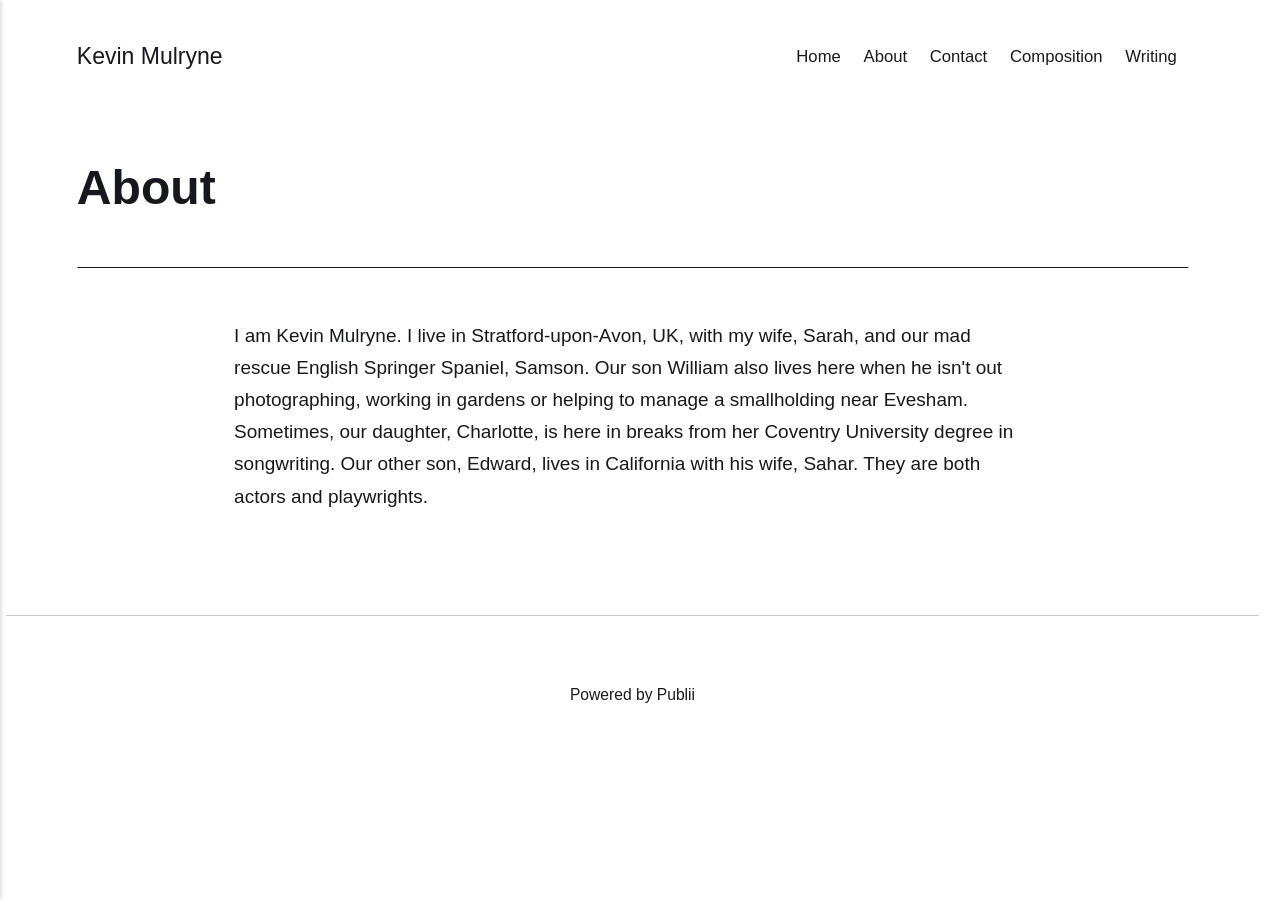
==== about/index.html @ 818ec33f "Updated from Publii" ====
<!DOCTYPE html><html lang="en-gb"><head><meta charset="utf-8"><meta http-equiv="X-UA-Compatible" content="IE=edge"><meta name="viewport" content="width=device-width,initial-scale=1"><title>About - Kevin Mulryne</title><meta name="description" content="I am Kevin Mulryne. I live in Stratford-upon-Avon, UK, with my wife, Sarah, and our mad rescue English Springer Spaniel, Samson. Our son William also lives here when he isn&#x27;t out photographing, working in gardens or helping to manage a smallholding near Evesham. Sometimes, our&amp;hellip;"><meta name="generator" content="Publii Open-Source CMS for Static Site"><link rel="canonical" href="https://kevinmulryne.github.io/kevinmulryne-website/about/"><link rel="alternate" type="application/atom+xml" href="https://kevinmulryne.github.io/kevinmulryne-website/feed.xml" title="Kevin Mulryne - RSS"><link rel="alternate" type="application/json" href="https://kevinmulryne.github.io/kevinmulryne-website/feed.json" title="Kevin Mulryne - JSON"><meta property="og:title" content="About"><meta property="og:site_name" content="Kevin Mulryne"><meta property="og:description" content="I am Kevin Mulryne. I live in Stratford-upon-Avon, UK, with my wife, Sarah, and our mad rescue English Springer Spaniel, Samson. Our son William also lives here when he isn&#x27;t out photographing, working in gardens or helping to manage a smallholding near Evesham. Sometimes, our&amp;hellip;"><meta property="og:url" content="https://kevinmulryne.github.io/kevinmulryne-website/about/"><meta property="og:type" content="article"><link rel="stylesheet" href="https://kevinmulryne.github.io/kevinmulryne-website/assets/css/style.css?v&#x3D;9b02a974ddb182516a41734026b76985"><script type="application/ld+json">{"@context":"http://schema.org","@type":"Article","mainEntityOfPage":{"@type":"WebPage","@id":"https://kevinmulryne.github.io/kevinmulryne-website/about/"},"headline":"About","datePublished":"2019-04-23T19:57+01:00","dateModified":"2026-06-11T10:34+01:00","description":"I am Kevin Mulryne. I live in Stratford-upon-Avon, UK, with my wife, Sarah, and our mad rescue English Springer Spaniel, Samson. Our son William also lives here when he isn't out photographing, working in gardens or helping to manage a smallholding near Evesham. Sometimes, our&hellip;","author":{"@type":"Person","name":"kevinmulryne","url":"https://kevinmulryne.github.io/kevinmulryne-website/authors/kevinmulryne/"},"publisher":{"@type":"Organization","name":"kevinmulryne"}}</script><noscript><style>img[loading] {
                    opacity: 1;
                }</style></noscript></head><body class="page-template"><header class="top js-header"><a class="logo" href="https://kevinmulryne.github.io/kevinmulryne-website/">Kevin Mulryne</a><nav class="navbar js-navbar" aria-label="Main"><button class="navbar__toggle js-toggle" aria-label="Menu" aria-haspopup="true" aria-expanded="false"><span class="navbar__toggle-box"><span class="navbar__toggle-inner">Menu</span></span></button><ul class="navbar__menu"><li><a href="https://kevinmulryne.github.io/kevinmulryne-website/" target="_self">Home</a></li><li class="active"><a href="https://kevinmulryne.github.io/kevinmulryne-website/about/" target="_self">About</a></li><li><a href="https://kevinmulryne.github.io/kevinmulryne-website/contact/" target="_self">Contact</a></li><li><a href="https://kevinmulryne.github.io/kevinmulryne-website/composition/" target="_self">Composition</a></li><li><a href="https://kevinmulryne.github.io/kevinmulryne-website/writing/" target="_self">Writing</a></li></ul></nav></header><main class="page"><article class="content"><div class="hero hero--noimage"><header class="hero__content"><div class="wrapper"><h1>About</h1></div></header></div><div class="entry-wrapper content__entry"><p>I am Kevin Mulryne. I live in Stratford-upon-Avon, UK, with my wife, Sarah, and our mad rescue English Springer Spaniel, Samson. Our son William also lives here when he isn't out photographing, working in gardens or helping to manage a smallholding near Evesham. Sometimes, our daughter, Charlotte, is here in breaks from her Coventry University degree in songwriting. Our other son, Edward, lives in California with his wife, Sahar. They are both actors and playwrights.</p><p></p><ul class="wp-block-list"></ul><p></p></div></article></main><footer class="footer"><div class="wrapper"><div class="footer__copyright">Powered by Publii</div><button id="backToTop" class="footer__bttop" aria-label="Back to top" title="Back to top"><svg width="20" height="20"><use xlink:href="https://kevinmulryne.github.io/kevinmulryne-website/assets/svg/svg-map.svg#toparrow"/></svg></button></div></footer><script defer="defer" src="https://kevinmulryne.github.io/kevinmulryne-website/assets/js/scripts.min.js?v&#x3D;548663b90e1600fd2c2dd54433d04b71"></script><script>window.publiiThemeMenuConfig={mobileMenuMode:'sidebar',animationSpeed:300,submenuWidth: 'auto',doubleClickTime:500,mobileMenuExpandableSubmenus:true,relatedContainerForOverlayMenuSelector:'.top'};</script><script>var images = document.querySelectorAll('img[loading]');
        for (var i = 0; i < images.length; i++) {
            if (images[i].complete) {
                images[i].classList.add('is-loaded');
            } else {
                images[i].addEventListener('load', function () {
                    this.classList.add('is-loaded');
                }, false);
            }
        }</script></body></html>
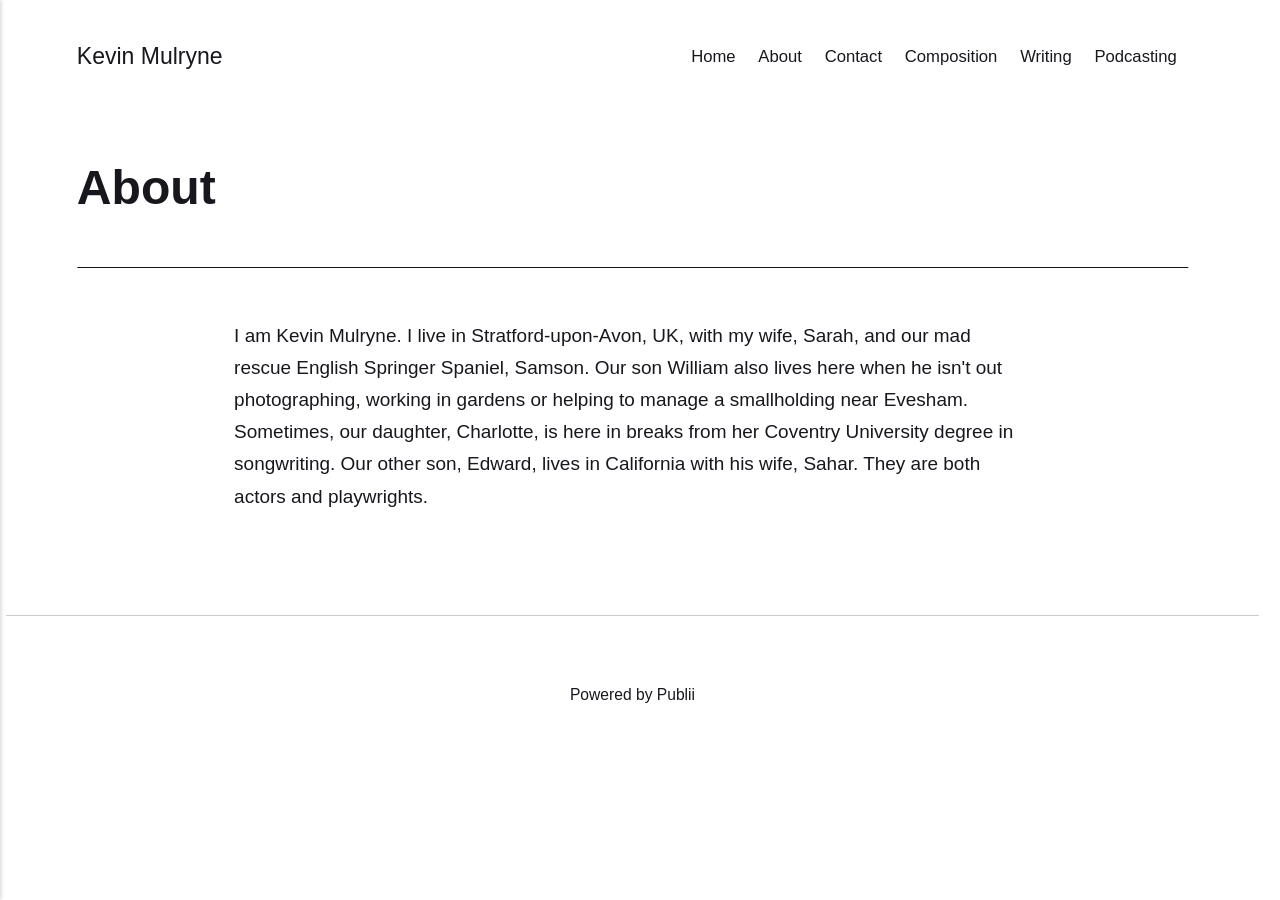
==== commit a424f82f: "Updated from Publii" ====
--- a/about/index.html
+++ b/about/index.html
@@ -1,6 +1,6 @@
 <!DOCTYPE html><html lang="en-gb"><head><meta charset="utf-8"><meta http-equiv="X-UA-Compatible" content="IE=edge"><meta name="viewport" content="width=device-width,initial-scale=1"><title>About - Kevin Mulryne</title><meta name="description" content="I am Kevin Mulryne. I live in Stratford-upon-Avon, UK, with my wife, Sarah, and our mad rescue English Springer Spaniel, Samson. Our son William also lives here when he isn&#x27;t out photographing, working in gardens or helping to manage a smallholding near Evesham. Sometimes, our&amp;hellip;"><meta name="generator" content="Publii Open-Source CMS for Static Site"><link rel="canonical" href="https://kevinmulryne.github.io/kevinmulryne-website/about/"><link rel="alternate" type="application/atom+xml" href="https://kevinmulryne.github.io/kevinmulryne-website/feed.xml" title="Kevin Mulryne - RSS"><link rel="alternate" type="application/json" href="https://kevinmulryne.github.io/kevinmulryne-website/feed.json" title="Kevin Mulryne - JSON"><meta property="og:title" content="About"><meta property="og:site_name" content="Kevin Mulryne"><meta property="og:description" content="I am Kevin Mulryne. I live in Stratford-upon-Avon, UK, with my wife, Sarah, and our mad rescue English Springer Spaniel, Samson. Our son William also lives here when he isn&#x27;t out photographing, working in gardens or helping to manage a smallholding near Evesham. Sometimes, our&amp;hellip;"><meta property="og:url" content="https://kevinmulryne.github.io/kevinmulryne-website/about/"><meta property="og:type" content="article"><link rel="stylesheet" href="https://kevinmulryne.github.io/kevinmulryne-website/assets/css/style.css?v&#x3D;9b02a974ddb182516a41734026b76985"><script type="application/ld+json">{"@context":"http://schema.org","@type":"Article","mainEntityOfPage":{"@type":"WebPage","@id":"https://kevinmulryne.github.io/kevinmulryne-website/about/"},"headline":"About","datePublished":"2019-04-23T19:57+01:00","dateModified":"2026-06-11T10:34+01:00","description":"I am Kevin Mulryne. I live in Stratford-upon-Avon, UK, with my wife, Sarah, and our mad rescue English Springer Spaniel, Samson. Our son William also lives here when he isn't out photographing, working in gardens or helping to manage a smallholding near Evesham. Sometimes, our&hellip;","author":{"@type":"Person","name":"kevinmulryne","url":"https://kevinmulryne.github.io/kevinmulryne-website/authors/kevinmulryne/"},"publisher":{"@type":"Organization","name":"kevinmulryne"}}</script><noscript><style>img[loading] {
                     opacity: 1;
-                }</style></noscript></head><body class="page-template"><header class="top js-header"><a class="logo" href="https://kevinmulryne.github.io/kevinmulryne-website/">Kevin Mulryne</a><nav class="navbar js-navbar" aria-label="Main"><button class="navbar__toggle js-toggle" aria-label="Menu" aria-haspopup="true" aria-expanded="false"><span class="navbar__toggle-box"><span class="navbar__toggle-inner">Menu</span></span></button><ul class="navbar__menu"><li><a href="https://kevinmulryne.github.io/kevinmulryne-website/" target="_self">Home</a></li><li class="active"><a href="https://kevinmulryne.github.io/kevinmulryne-website/about/" target="_self">About</a></li><li><a href="https://kevinmulryne.github.io/kevinmulryne-website/contact/" target="_self">Contact</a></li><li><a href="https://kevinmulryne.github.io/kevinmulryne-website/composition/" target="_self">Composition</a></li><li><a href="https://kevinmulryne.github.io/kevinmulryne-website/writing/" target="_self">Writing</a></li></ul></nav></header><main class="page"><article class="content"><div class="hero hero--noimage"><header class="hero__content"><div class="wrapper"><h1>About</h1></div></header></div><div class="entry-wrapper content__entry"><p>I am Kevin Mulryne. I live in Stratford-upon-Avon, UK, with my wife, Sarah, and our mad rescue English Springer Spaniel, Samson. Our son William also lives here when he isn't out photographing, working in gardens or helping to manage a smallholding near Evesham. Sometimes, our daughter, Charlotte, is here in breaks from her Coventry University degree in songwriting. Our other son, Edward, lives in California with his wife, Sahar. They are both actors and playwrights.</p><p></p><ul class="wp-block-list"></ul><p></p></div></article></main><footer class="footer"><div class="wrapper"><div class="footer__copyright">Powered by Publii</div><button id="backToTop" class="footer__bttop" aria-label="Back to top" title="Back to top"><svg width="20" height="20"><use xlink:href="https://kevinmulryne.github.io/kevinmulryne-website/assets/svg/svg-map.svg#toparrow"/></svg></button></div></footer><script defer="defer" src="https://kevinmulryne.github.io/kevinmulryne-website/assets/js/scripts.min.js?v&#x3D;548663b90e1600fd2c2dd54433d04b71"></script><script>window.publiiThemeMenuConfig={mobileMenuMode:'sidebar',animationSpeed:300,submenuWidth: 'auto',doubleClickTime:500,mobileMenuExpandableSubmenus:true,relatedContainerForOverlayMenuSelector:'.top'};</script><script>var images = document.querySelectorAll('img[loading]');
+                }</style></noscript></head><body class="page-template"><header class="top js-header"><a class="logo" href="https://kevinmulryne.github.io/kevinmulryne-website/">Kevin Mulryne</a><nav class="navbar js-navbar" aria-label="Main"><button class="navbar__toggle js-toggle" aria-label="Menu" aria-haspopup="true" aria-expanded="false"><span class="navbar__toggle-box"><span class="navbar__toggle-inner">Menu</span></span></button><ul class="navbar__menu"><li><a href="https://kevinmulryne.github.io/kevinmulryne-website/" target="_self">Home</a></li><li class="active"><a href="https://kevinmulryne.github.io/kevinmulryne-website/about/" target="_self">About</a></li><li><a href="https://kevinmulryne.github.io/kevinmulryne-website/contact/" target="_self">Contact</a></li><li><a href="https://kevinmulryne.github.io/kevinmulryne-website/composition/" target="_self">Composition</a></li><li><a href="https://kevinmulryne.github.io/kevinmulryne-website/writing/" target="_self">Writing</a></li><li><a href="https://kevinmulryne.github.io/kevinmulryne-website/podcasting/" target="_self">Podcasting</a></li></ul></nav></header><main class="page"><article class="content"><div class="hero hero--noimage"><header class="hero__content"><div class="wrapper"><h1>About</h1></div></header></div><div class="entry-wrapper content__entry"><p>I am Kevin Mulryne. I live in Stratford-upon-Avon, UK, with my wife, Sarah, and our mad rescue English Springer Spaniel, Samson. Our son William also lives here when he isn't out photographing, working in gardens or helping to manage a smallholding near Evesham. Sometimes, our daughter, Charlotte, is here in breaks from her Coventry University degree in songwriting. Our other son, Edward, lives in California with his wife, Sahar. They are both actors and playwrights.</p><p></p><ul class="wp-block-list"></ul><p></p></div></article></main><footer class="footer"><div class="wrapper"><div class="footer__copyright">Powered by Publii</div><button id="backToTop" class="footer__bttop" aria-label="Back to top" title="Back to top"><svg width="20" height="20"><use xlink:href="https://kevinmulryne.github.io/kevinmulryne-website/assets/svg/svg-map.svg#toparrow"/></svg></button></div></footer><script defer="defer" src="https://kevinmulryne.github.io/kevinmulryne-website/assets/js/scripts.min.js?v&#x3D;548663b90e1600fd2c2dd54433d04b71"></script><script>window.publiiThemeMenuConfig={mobileMenuMode:'sidebar',animationSpeed:300,submenuWidth: 'auto',doubleClickTime:500,mobileMenuExpandableSubmenus:true,relatedContainerForOverlayMenuSelector:'.top'};</script><script>var images = document.querySelectorAll('img[loading]');
         for (var i = 0; i < images.length; i++) {
             if (images[i].complete) {
                 images[i].classList.add('is-loaded');
